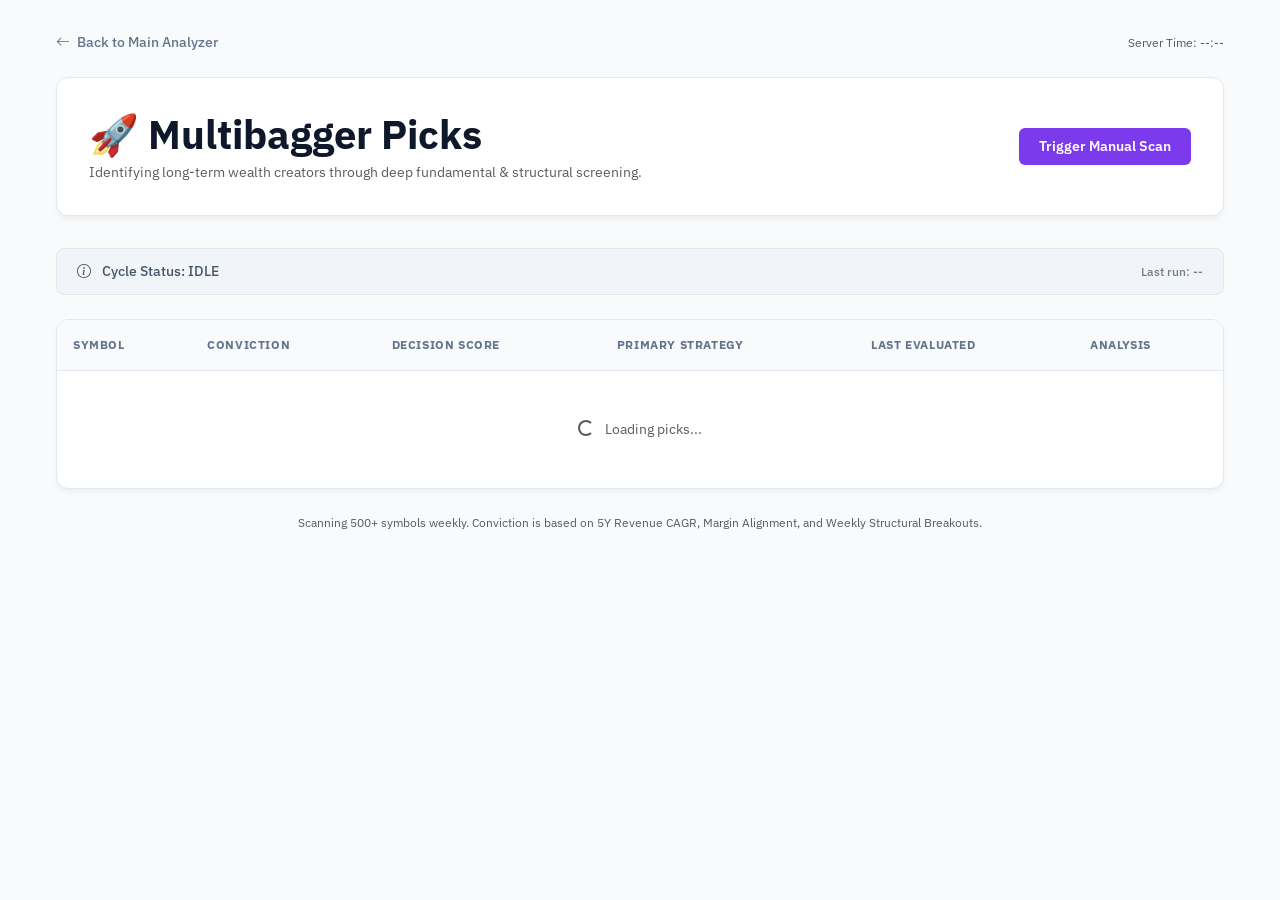
==== templates/mb_picks.html @ e91394fe "feat : Multibagger module related changes" ====
<!DOCTYPE html>
<html lang="en">
<head>
    <meta charset="utf-8" />
    <title>🚀 Multibagger Picks Dashboard</title>
    <link href="https://cdn.jsdelivr.net/npm/bootstrap@5.3.2/dist/css/bootstrap.min.css" rel="stylesheet">
    <link rel="stylesheet" href="https://cdn.jsdelivr.net/npm/bootstrap-icons@1.11.1/font/bootstrap-icons.css">
    <link href="https://fonts.googleapis.com/css2?family=IBM+Plex+Sans:wght@300;400;500;600;700&display=swap" rel="stylesheet">
    <style>
        :root {
            --bg: #f8fafc;
            --surface: #ffffff;
            --border: #e2e8f0;
            --text: #0f172a;
            --muted: #64748b;
            --accent: #7c3aed;
            --accent-hover: #6d28d9;
            --accent-dim: rgba(124, 58, 237, 0.05);
        }

        body {
            font-family: 'IBM Plex Sans', sans-serif;
            background: var(--bg);
            color: var(--text);
            font-size: 14px;
        }

        .container { max-width: 1200px; padding: 2rem 1rem; }

        .header-card {
            background: var(--surface);
            border: 1px solid var(--border);
            border-radius: 12px;
            padding: 2rem;
            margin-bottom: 2rem;
            box-shadow: 0 4px 6px -1px rgba(0, 0, 0, 0.05);
            display: flex;
            justify-content: space-between;
            align-items: center;
        }

        .status-banner {
            padding: 0.75rem 1.25rem;
            border-radius: 8px;
            margin-bottom: 1.5rem;
            display: flex;
            align-items: center;
            justify-content: space-between;
            font-weight: 500;
        }

        .status-idle { background: #f1f5f9; color: #475569; border: 1px solid #e2e8f0; }
        .status-running { background: #fefce8; color: #854d0e; border: 1px solid #fef08a; }
        .status-error { background: #fee2e2; color: #991b1b; border: 1px solid #fecaca; }

        .btn-run {
            background: var(--accent);
            color: white;
            border: none;
            padding: 0.5rem 1.25rem;
            border-radius: 6px;
            font-weight: 600;
            transition: all 0.2s;
        }

        .btn-run:hover:not(:disabled) {
            background: var(--accent-hover);
            transform: translateY(-1px);
        }

        .btn-run:disabled { opacity: 0.6; cursor: not-allowed; }

        .candidates-card {
            background: var(--surface);
            border: 1px solid var(--border);
            border-radius: 12px;
            overflow: hidden;
            box-shadow: 0 4px 6px -1px rgba(0, 0, 0, 0.05);
        }

        .table-custom { width: 100%; border-collapse: collapse; }
        .table-custom th {
            background: #f8fafc;
            text-align: left;
            padding: 1rem;
            font-size: 0.75rem;
            text-transform: uppercase;
            letter-spacing: 0.05em;
            color: var(--muted);
            border-bottom: 1px solid var(--border);
        }

        .table-custom td { padding: 1rem; border-bottom: 1px solid var(--border); vertical-align: middle; }
        .table-custom tr:last-child td { border-bottom: none; }
        .table-custom tr:hover { background: var(--accent-dim); }

        .ticker-link {
            color: var(--accent);
            text-decoration: none;
            font-weight: 700;
            font-size: 1.1rem;
        }

        .tier-badge {
            padding: 0.25rem 0.75rem;
            border-radius: 9999px;
            font-size: 0.75rem;
            font-weight: 700;
            text-transform: uppercase;
        }

        .tier-high { background: #fefce8; color: #854d0e; border: 1px solid #eab308; }
        .tier-medium { background: #f0fdf4; color: #166534; border: 1px solid #22c55e; }
        .tier-low { background: #f8fafc; color: #475569; border: 1px solid #94a3b8; }

        .score-val { font-family: monospace; font-weight: 700; font-size: 1rem; }
        .rejection { font-size: 0.8rem; color: #dc2626; max-width: 250px; }

        .spinner {
            width: 1.2rem;
            height: 1.2rem;
            border: 3px solid rgba(255,255,255,0.3);
            border-radius: 50%;
            border-top-color: white;
            animation: spin 1s ease-in-out infinite;
            display: none;
            margin-right: 8px;
        }

        @keyframes spin { to { transform: rotate(360deg); } }
        
        .nav-link-custom {
            color: var(--muted);
            text-decoration: none;
            font-weight: 500;
            transition: color 0.2s;
        }
        .nav-link-custom:hover { color: var(--accent); }
    </style>
</head>
<body>
    <div class="container">
        <nav class="mb-4 d-flex justify-content-between align-items-center">
            <a href="/" class="nav-link-custom"><i class="bi bi-arrow-left me-1"></i> Back to Main Analyzer</a>
            <div class="text-muted small">Server Time: <span id="serverTime">--:--</span></div>
        </nav>

        <div class="header-card">
            <div>
                <h1 class="mb-1 fw-bold">🚀 Multibagger Picks</h1>
                <p class="text-muted mb-0">Identifying long-term wealth creators through deep fundamental & structural screening.</p>
            </div>
            <button id="runBtn" class="btn-run d-flex align-items-center" onclick="triggerManualRun()">
                <div id="btnSpinner" class="spinner"></div>
                <span id="btnText">Trigger Manual Scan</span>
            </button>
        </div>

        <div id="statusBanner" class="status-banner status-idle">
            <div>
                <i class="bi bi-info-circle me-2"></i>
                <span id="statusText">Cycle Status: IDLE</span>
            </div>
            <div id="lastRun" class="small opacity-75">Last run: --</div>
        </div>

        <div class="candidates-card">
            <table class="table-custom" id="picksTable">
                <thead>
                    <tr>
                        <th>Symbol</th>
                        <th>Conviction</th>
                        <th>Decision Score</th>
                        <th>Primary Strategy</th>
                        <th>Last Evaluated</th>
                        <th>Analysis</th>
                    </tr>
                </thead>
                <tbody id="candidatesBody">
                    <tr>
                        <td colspan="6" class="text-center py-5 text-muted">
                            <div class="spinner-border spinner-border-sm me-2"></div> Loading picks...
                        </td>
                    </tr>
                </tbody>
            </table>
        </div>

        <div class="mt-4 text-muted small text-center">
            <p>Scanning 500+ symbols weekly. Conviction is based on 5Y Revenue CAGR, Margin Alignment, and Weekly Structural Breakouts.</p>
        </div>
    </div>

    <script>
        let isPolling = false;

        async function fetchStatus() {
            try {
                const res = await fetch('/multibagger/status');
                const data = await res.json();
                
                const banner = document.getElementById('statusBanner');
                const statusText = document.getElementById('statusText');
                const lastRun = document.getElementById('lastRun');
                const runBtn = document.getElementById('runBtn');
                const serverTime = document.getElementById('serverTime');

                statusText.innerText = `Cycle Status: ${data.last_run_result || 'IDLE'}`;
                lastRun.innerText = `Last run at: ${data.last_run_at ? new Date(data.last_run_at).toLocaleString() : 'Never'}`;
                serverTime.innerText = data.server_time_ist ? data.server_time_ist.split('T')[1].split('.')[0] : '--:--';

                if (data.last_run_result === 'RUNNING') {
                    banner.className = 'status-banner status-running';
                    runBtn.disabled = true;
                    document.getElementById('btnText').innerText = 'Scan in Progress...';
                    document.getElementById('btnSpinner').style.display = 'block';
                    if (!isPolling) startPolling();
                } else {
                    banner.className = data.last_run_result?.startsWith('ERROR') ? 'status-banner status-error' : 'status-banner status-idle';
                    runBtn.disabled = false;
                    document.getElementById('btnText').innerText = 'Trigger Manual Scan';
                    document.getElementById('btnSpinner').style.display = 'none';
                    if (isPolling) stopPolling();
                    // Refresh candidates if we just finished a run
                    if (data.last_run_result === 'SUCCESS') fetchCandidates();
                }
            } catch (err) {
                console.error('Status fetch failed:', err);
            }
        }

        async function fetchCandidates() {
            try {
                const res = await fetch('/multibagger/candidates?passed=true&limit=50');
                const candidates = await res.json();
                const body = document.getElementById('candidatesBody');

                if (candidates.length === 0) {
                    body.innerHTML = '<tr><td colspan="6" class="text-center py-5 text-muted">No multibagger picks found in the last scan.</td></tr>';
                    return;
                }

                body.innerHTML = candidates.map(c => `
                    <tr>
                        <td>
                            <a href="/analyze?symbol=${c.symbol}&horizon=multibagger" class="ticker-link" target="_blank">${c.symbol}</a>
                        </td>
                        <td>
                            <span class="tier-badge tier-${(c.conviction_tier || 'low').toLowerCase()}">${c.conviction_tier || 'LOW'}</span>
                        </td>
                        <td><span class="score-val">${(c.final_decision_score || 0).toFixed(1)}</span></td>
                        <td><small class="fw-bold text-uppercase" style="font-size: 0.7rem;">${(c.primary_strategy || 'N/A').replace(/_/g, ' ')}</small></td>
                        <td><small class="text-muted">${c.last_evaluated ? new Date(c.last_evaluated).toLocaleDateString() : '-'}</small></td>
                        <td>
                            <a href="/analyze?symbol=${c.symbol}&horizon=multibagger" class="btn btn-sm btn-outline-primary" style="font-size: 0.75rem;">
                                View Thesis <i class="bi bi-chevron-right ms-1"></i>
                            </a>
                        </td>
                    </tr>
                `).join('');
            } catch (err) {
                console.error('Candidates fetch failed:', err);
            }
        }

        async function triggerManualRun() {
            if (!confirm('Start full market scan for multibaggers? This may take several minutes.')) return;
            try {
                await fetch('/multibagger/run', { method: 'POST' });
                fetchStatus();
            } catch (err) {
                alert('Failed to trigger scan: ' + err);
            }
        }

        function startPolling() {
            isPolling = true;
            window.pollInterval = setInterval(fetchStatus, 5000);
        }

        function stopPolling() {
            isPolling = false;
            clearInterval(window.pollInterval);
        }

        // Initial load
        fetchStatus();
        fetchCandidates();
        // Background status refresh every 30s regardless
        setInterval(fetchStatus, 30000);
    </script>
</body>
</html>
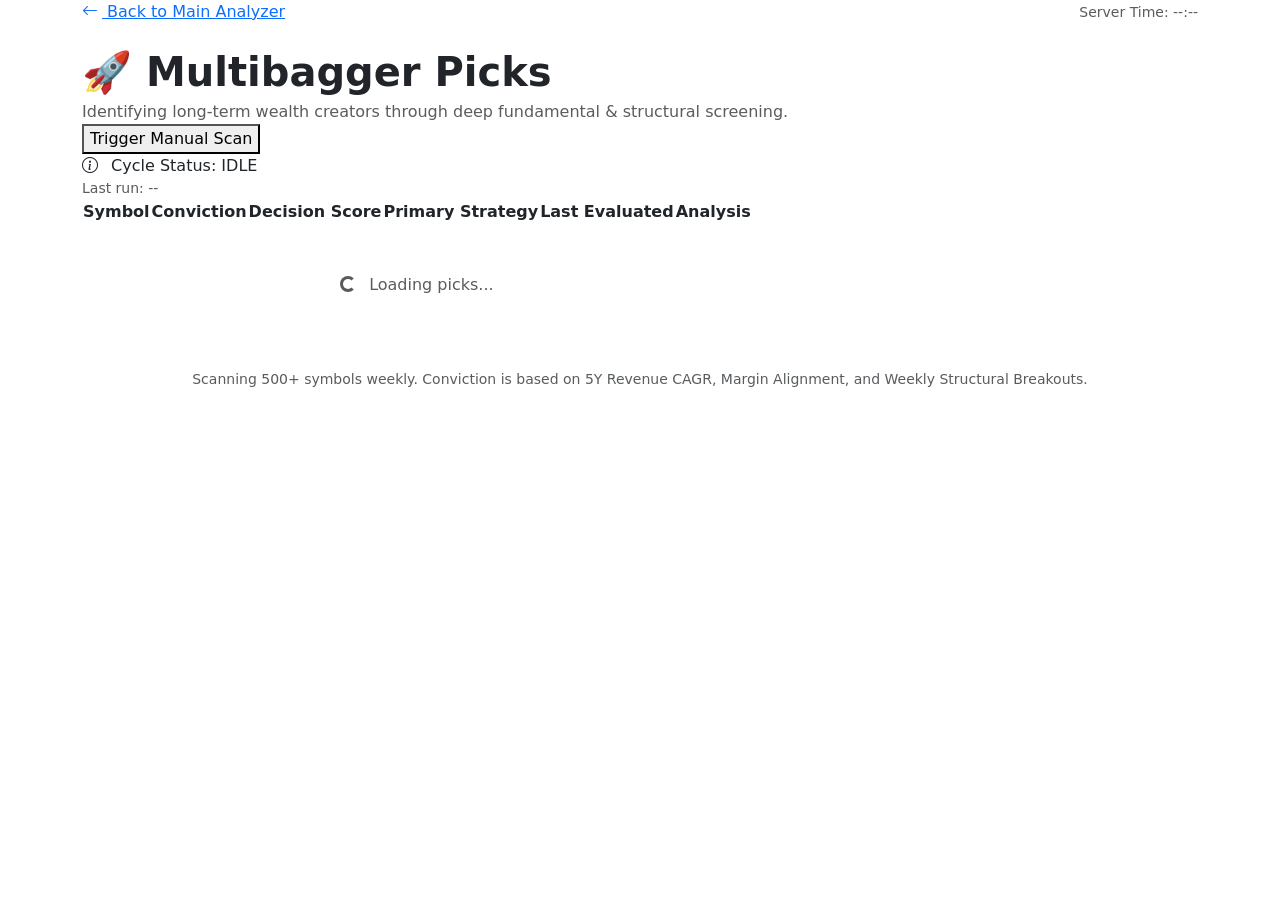
==== commit 4739c68f: "REFACTOR | SEPARATE CSS FROM TEMPLATE" ====
--- a/templates/mb_picks.html
+++ b/templates/mb_picks.html
@@ -6,137 +6,7 @@
     <link href="https://cdn.jsdelivr.net/npm/bootstrap@5.3.2/dist/css/bootstrap.min.css" rel="stylesheet">
     <link rel="stylesheet" href="https://cdn.jsdelivr.net/npm/bootstrap-icons@1.11.1/font/bootstrap-icons.css">
     <link href="https://fonts.googleapis.com/css2?family=IBM+Plex+Sans:wght@300;400;500;600;700&display=swap" rel="stylesheet">
-    <style>
-        :root {
-            --bg: #f8fafc;
-            --surface: #ffffff;
-            --border: #e2e8f0;
-            --text: #0f172a;
-            --muted: #64748b;
-            --accent: #7c3aed;
-            --accent-hover: #6d28d9;
-            --accent-dim: rgba(124, 58, 237, 0.05);
-        }
-
-        body {
-            font-family: 'IBM Plex Sans', sans-serif;
-            background: var(--bg);
-            color: var(--text);
-            font-size: 14px;
-        }
-
-        .container { max-width: 1200px; padding: 2rem 1rem; }
-
-        .header-card {
-            background: var(--surface);
-            border: 1px solid var(--border);
-            border-radius: 12px;
-            padding: 2rem;
-            margin-bottom: 2rem;
-            box-shadow: 0 4px 6px -1px rgba(0, 0, 0, 0.05);
-            display: flex;
-            justify-content: space-between;
-            align-items: center;
-        }
-
-        .status-banner {
-            padding: 0.75rem 1.25rem;
-            border-radius: 8px;
-            margin-bottom: 1.5rem;
-            display: flex;
-            align-items: center;
-            justify-content: space-between;
-            font-weight: 500;
-        }
-
-        .status-idle { background: #f1f5f9; color: #475569; border: 1px solid #e2e8f0; }
-        .status-running { background: #fefce8; color: #854d0e; border: 1px solid #fef08a; }
-        .status-error { background: #fee2e2; color: #991b1b; border: 1px solid #fecaca; }
-
-        .btn-run {
-            background: var(--accent);
-            color: white;
-            border: none;
-            padding: 0.5rem 1.25rem;
-            border-radius: 6px;
-            font-weight: 600;
-            transition: all 0.2s;
-        }
-
-        .btn-run:hover:not(:disabled) {
-            background: var(--accent-hover);
-            transform: translateY(-1px);
-        }
-
-        .btn-run:disabled { opacity: 0.6; cursor: not-allowed; }
-
-        .candidates-card {
-            background: var(--surface);
-            border: 1px solid var(--border);
-            border-radius: 12px;
-            overflow: hidden;
-            box-shadow: 0 4px 6px -1px rgba(0, 0, 0, 0.05);
-        }
-
-        .table-custom { width: 100%; border-collapse: collapse; }
-        .table-custom th {
-            background: #f8fafc;
-            text-align: left;
-            padding: 1rem;
-            font-size: 0.75rem;
-            text-transform: uppercase;
-            letter-spacing: 0.05em;
-            color: var(--muted);
-            border-bottom: 1px solid var(--border);
-        }
-
-        .table-custom td { padding: 1rem; border-bottom: 1px solid var(--border); vertical-align: middle; }
-        .table-custom tr:last-child td { border-bottom: none; }
-        .table-custom tr:hover { background: var(--accent-dim); }
-
-        .ticker-link {
-            color: var(--accent);
-            text-decoration: none;
-            font-weight: 700;
-            font-size: 1.1rem;
-        }
-
-        .tier-badge {
-            padding: 0.25rem 0.75rem;
-            border-radius: 9999px;
-            font-size: 0.75rem;
-            font-weight: 700;
-            text-transform: uppercase;
-        }
-
-        .tier-high { background: #fefce8; color: #854d0e; border: 1px solid #eab308; }
-        .tier-medium { background: #f0fdf4; color: #166534; border: 1px solid #22c55e; }
-        .tier-low { background: #f8fafc; color: #475569; border: 1px solid #94a3b8; }
-
-        .score-val { font-family: monospace; font-weight: 700; font-size: 1rem; }
-        .rejection { font-size: 0.8rem; color: #dc2626; max-width: 250px; }
-
-        .spinner {
-            width: 1.2rem;
-            height: 1.2rem;
-            border: 3px solid rgba(255,255,255,0.3);
-            border-radius: 50%;
-            border-top-color: white;
-            animation: spin 1s ease-in-out infinite;
-            display: none;
-            margin-right: 8px;
-        }
-
-        @keyframes spin { to { transform: rotate(360deg); } }
-        
-        .nav-link-custom {
-            color: var(--muted);
-            text-decoration: none;
-            font-weight: 500;
-            transition: color 0.2s;
-        }
-        .nav-link-custom:hover { color: var(--accent); }
-    </style>
+<link href="{{ url_for('static', path='css/multibagger.css') }}" rel="stylesheet">
 </head>
 <body>
     <div class="container">
